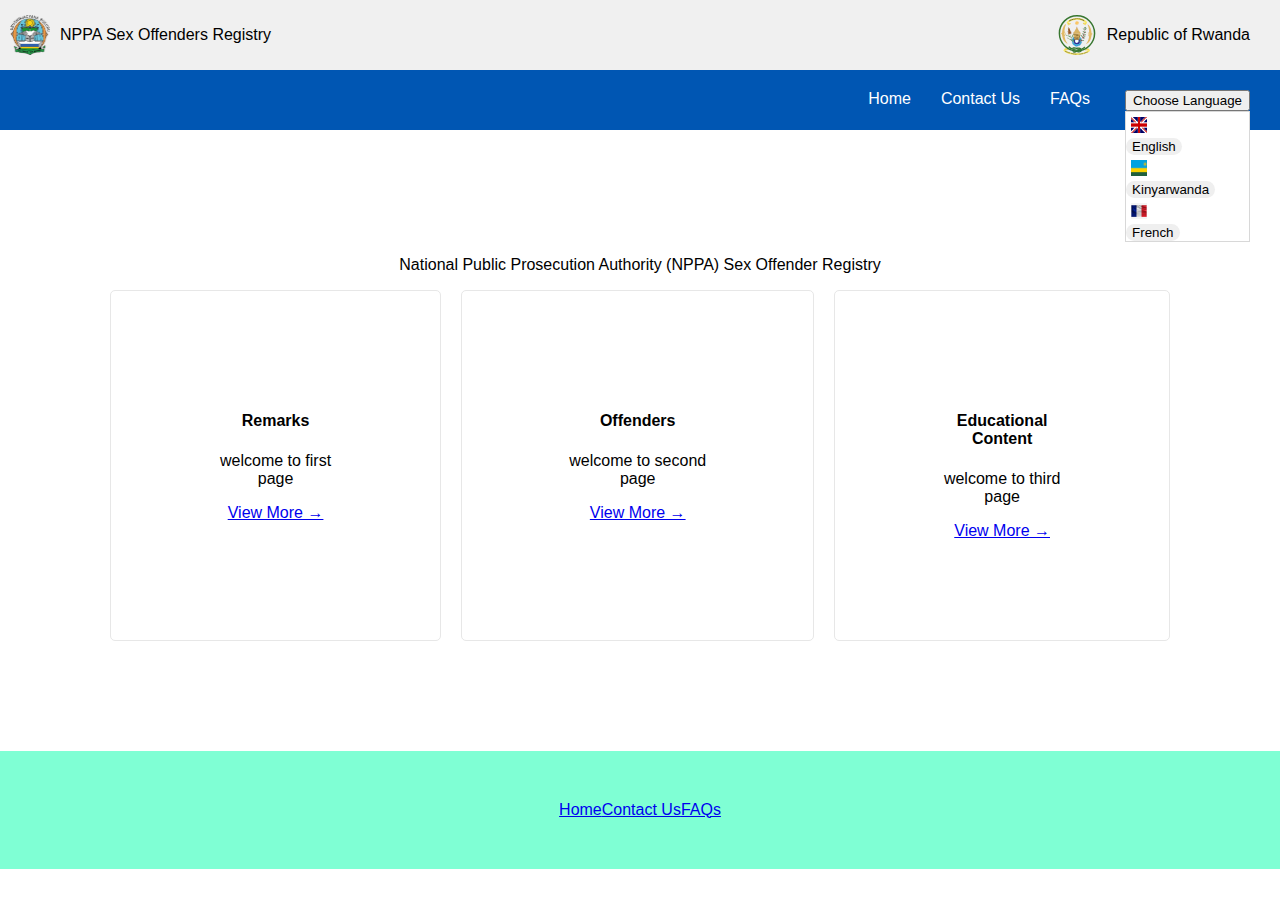
==== index.html @ 1bceba48 "Landing page" ====
<!DOCTYPE html>
<html lang="en">
<head>
    <meta charset="UTF-8">
    <meta name="viewport" content="width=device-width, initial-scale=1.0">
    <title>NPPA Sex Offenders Registry</title>
    <link rel="stylesheet" href="style.css">
</head>
<body>
    <header>
        <div class="nppa_log_and_contant">
            <img src="image/logo_small.svg.png" alt="NPPA Logo">
            <p class="nppa_contant">NPPA Sex Offenders Registry</p>
        </div>

        <div class="rwanda_coat_and_contant">
            <img src="image/Coat_of_arms_of_Rwanda.svg" alt="Logo">
            <p class="log_contant">Republic of Rwanda </p>
        </div>
    </header>

    <nav>
        <a href="#" id="home">Home</a>
        <a href="#" id="contact">Contact Us</a>
        <a href="#" id="faqs">FAQs</a>
        <div class="language-selector">
            <button id="languageBtn">Choose Language</button>
            <div class="language-options">
              <img src="image/Flag-United-Kingdom.webp" alt=""><button data-lang="en">English</button>
              <img src="image/rwanda-flag.jpg" alt=""><button data-lang="rw">Kinyarwanda</button>
              <img src="image/france flag.jpg" alt=""><button data-lang="fr">French</button>
            </div>
        </div>
    </nav>
    <main>
        <p id="mainTitle">National Public Prosecution Authority (NPPA) Sex Offender Registry</p>
        <div class="content-flex">
            <div class="content-box">
                <h4 id="remarksTitle">Remarks</h4>
                <p id="remarksContent">welcome to first page english</p>
                <a href="#" id="remarksLink">View More →</a>
            </div>
            <div class="content-box">
                <h4 id="offendersTitle">Offenders</h4>
                <p id="offendersContent">welcome to second page</p>
                <a href="#" id="offendersLink">View More →</a>
            </div>
            <div class="content-box">
                <h4 id="educationTitle">Educational Content</h4>
                <p id="educationContent">welcome to third page</p>
                <a href="#" id="educationLink">View More →</a>
            </div>
        </div>
     
    </main>
    <div class="footer">
        <a href="#" id="home">Home</a>
        <a href="#" id="contact">Contact Us</a>
        <a href="#" id="faqs">FAQs</a>
    </div>
    <script src="script.js"></script>
</body>
</html>
---- style.css ----
body {
  font-family: Arial, sans-serif;
  margin: 0;
  padding: 0;
}

header {
  display: flex;
  justify-content: space-between;
  align-items: center;
  padding: 10px;
  background-color: #f0f0f0;
  flex-wrap: wrap;
}

header img {
  height: 40px;
  width: 40px;
}

.nppa_log_and_contant, 
.rwanda_coat_and_contant {
  display: flex;
  align-items: center;
  margin-right: 20px;
  flex-wrap: wrap;
}
.log_contant{
  margin-left: 10px;
}
.nppa_contant{
  margin-left: 10px;
}

nav {
  background-color: #0056b3;
  display: flex;
  justify-content: flex-end;
  padding: 10px;
  height: 40px;
}

nav a {
  color: white;
  text-decoration: none;
  padding: 10px;
  margin: 0 5px;
}

.language-selector {
  display: block;
  align-items: center;
  margin: 10px 20px;
  text-align: center;

}

.language-options {
  display: block;
  justify-content: space-evenly;
  background-color: #ffffff;
  border: 1px solid #d8d8d8;
  z-index: 1;
  color: black;
  text-align: center;
}

.language-options img {
  display: flex;
  align-items: start;
  height: 16px;
  width: 16px;
  padding: 5px;
}

.language-options button {
  display: flex;
  text-align: center;
  border: 1px;
  border-radius: 20px;
  color: rgb(0, 0, 0);
}


main {
  display: block;
  justify-content: center;
  align-items: center;
  padding: 100px;
  background-color: rgb(255, 255, 255);
  margin: 10px;
}

main p {
text-align: center;


}

.content-flex {
  display: flex;
  grid-template-columns: repeat(auto-fit, minmax(280px, 1f));
  gap: 20px;
  justify-content: center;

}

.content-box {
  border: 1px solid #e7e7e7;
  padding: 100px;
  border-radius: 5px;
  text-align: center;
}

.footer{
  display: flex;
  position: relative;
  background-color: aquamarine;
  justify-content: center;
  padding: 50px;
  margin-top: 10px;
  right: 0px;
  left: 0px;


}
footer a{
  display: flexbox;
  justify-content: space-between;
  align-items: center;

}
@media(max-width:350px){
  header{
    display: none;
  }
  main p{
    margin-top: 125px;
  }
}

@media (max-width: 1000px) {
  header {
    max-width: 100%;
    padding: 15px;
    flex-wrap: wrap;
  }

  nav a {
    padding: 8px;
    flex-wrap: wrap;
  }

  .content-box {
    max-width: 500px;
    width: 100%;
    padding: 60px;
    flex-wrap: wrap;
  }
}

@media (max-width: 768px) {
  .nppa_log_and_contant, 
  .rwanda_coat_and_contant {
    margin-right: 0;
    justify-content: center;
    margin-bottom: 10px;
    flex-wrap: wrap;
  }

  nav {
    justify-content: center;
    flex-wrap: wrap;
  }

  nav a {
    margin: 5px;
    padding: 6px;
    flex: 1 1 auto;
    text-align: center;
    flex-wrap: wrap;
  }

  .content-flex {
    grid-template-columns: 1fr;
    flex-wrap: wrap;
  }

  .content-box {
    padding: 40px;
    max-width: 100%;
    flex-wrap: wrap;
  }
}

@media (max-width: 480px) {
  header {
    flex-direction: column;
    align-items: flex-start;
    flex-wrap: wrap;
  }

  header img {
    height: 30px;
    width: 30px;
    flex-wrap: wrap;
  }

  .nppa_log_and_contant, 
  .rwanda_coat_and_contant {
    justify-content: center;
    width: 100%;
    flex-wrap: wrap;
  }

  nav a {
    padding: 5px;
    font-size: 14px;
    flex-wrap: wrap;
  }

  .content-box {
    padding: 20px;
    flex-wrap: wrap;
  }

  #languageBtn {
    font-size: 14px;
    margin-top: 5px;
    flex-wrap: wrap;
  }
}
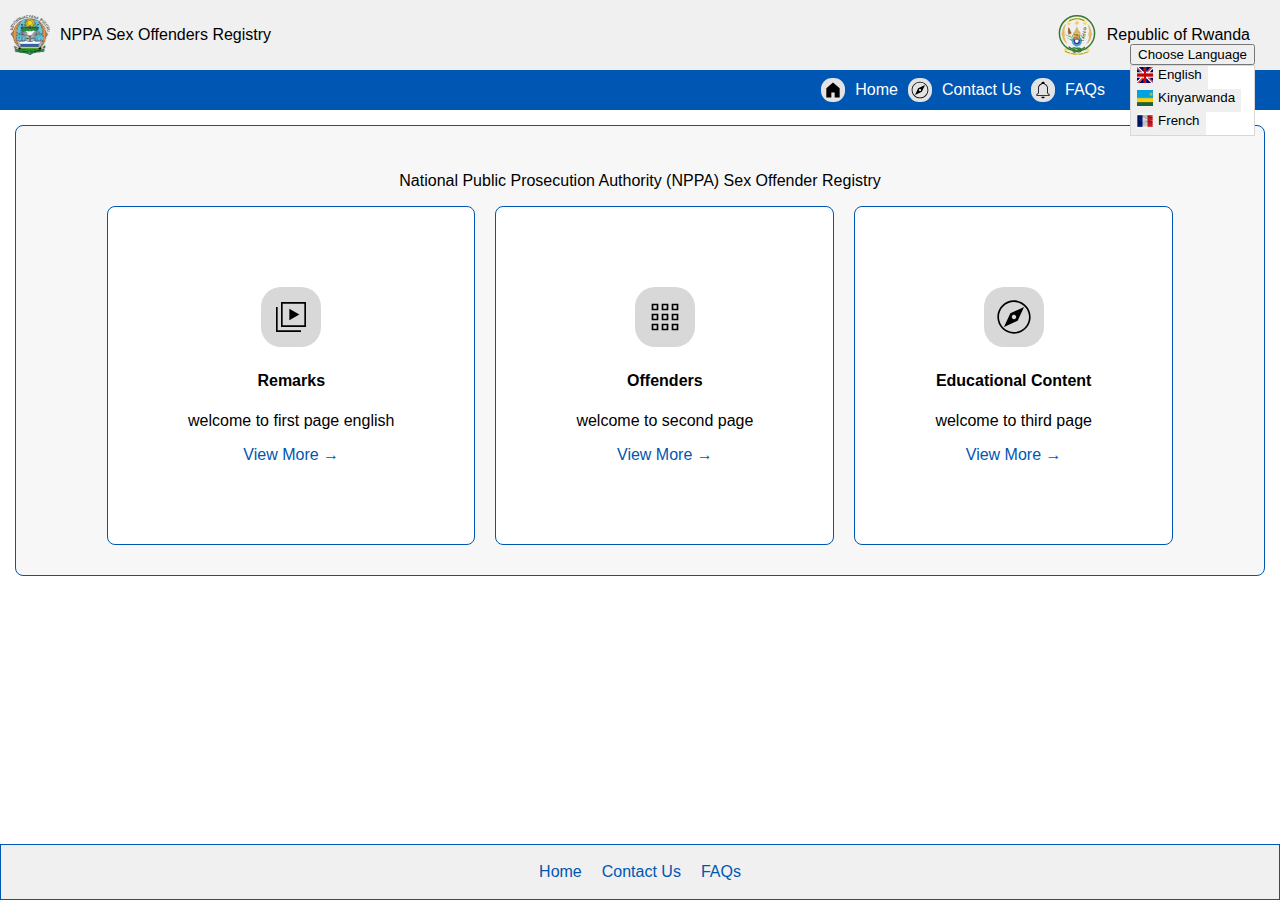
==== commit fdbba7ed: "Added some Represantation Icon" ====
--- a/index.html
+++ b/index.html
@@ -20,32 +20,41 @@
     </header>
 
     <nav>
-        <a href="#" id="home">Home</a>
-        <a href="#" id="contact">Contact Us</a>
-        <a href="#" id="faqs">FAQs</a>
+        <img src="icons/home.svg" alt="icon" class="home-icon"><a href="#" id="home">  Home</a>
+        <img src="icons/explore.svg" alt="icon" class="home-icon"><a href="Contact.html" id="contact">Contact Us</a>
+        <img src="icons/notifications.svg" alt="icon" class="home-icon"><a href="Faque.html" id="faqs">FAQs</a>
         <div class="language-selector">
             <button id="languageBtn">Choose Language</button>
             <div class="language-options">
-              <img src="image/Flag-United-Kingdom.webp" alt=""><button data-lang="en">English</button>
-              <img src="image/rwanda-flag.jpg" alt=""><button data-lang="rw">Kinyarwanda</button>
-              <img src="image/france flag.jpg" alt=""><button data-lang="fr">French</button>
+              
+              <div><button data-lang="en"><img src="image/Flag-United-Kingdom.webp" alt="English" class="all-flags">English </button></div>
+              
+              <div><button data-lang="rw"><img src="image/rwanda-flag.jpg" alt="Kinyarwanda" class="all-flags">Kinyarwanda</button></div>
+              
+              <div><button data-lang="fr"><img src="image/france flag.jpg" alt="French" class="all-flags">French</button></div>
             </div>
-        </div>
+         </div>
     </nav>
+    
     <main>
         <p id="mainTitle">National Public Prosecution Authority (NPPA) Sex Offender Registry</p>
         <div class="content-flex">
             <div class="content-box">
-                <h4 id="remarksTitle">Remarks</h4>
+                <img src="icons/library.svg" alt="icon" class="home-remark">
+                <h4 id="remarksTitle"> Remarks</h4>
+                
                 <p id="remarksContent">welcome to first page english</p>
                 <a href="#" id="remarksLink">View More →</a>
             </div>
             <div class="content-box">
+                <img src="icons/youtube-apps.svg" alt="icon" class="home-remark">
                 <h4 id="offendersTitle">Offenders</h4>
+                
                 <p id="offendersContent">welcome to second page</p>
                 <a href="#" id="offendersLink">View More →</a>
             </div>
             <div class="content-box">
+                <img src="icons/explore.svg" alt="icon" class="home-remark">
                 <h4 id="educationTitle">Educational Content</h4>
                 <p id="educationContent">welcome to third page</p>
                 <a href="#" id="educationLink">View More →</a>
--- a/style.css
+++ b/style.css
@@ -2,6 +2,7 @@
   font-family: Arial, sans-serif;
   margin: 0;
   padding: 0;
+  margin-bottom: 99px;
 }
 
 header {
@@ -10,7 +11,7 @@
   align-items: center;
   padding: 10px;
   background-color: #f0f0f0;
-  flex-wrap: wrap;
+  
 }
 
 header img {
@@ -33,27 +34,28 @@
 }
 
 nav {
+  display: flex;
   background-color: #0056b3;
   display: flex;
   justify-content: flex-end;
   padding: 10px;
-  height: 40px;
+  height: 20px;
+  align-items: center;
 }
 
 nav a {
+  display: flex;
   color: white;
   text-decoration: none;
   padding: 10px;
-  margin: 0 5px;
-}
+  }
 
 .language-selector {
-  display: block;
-  align-items: center;
-  margin: 10px 20px;
-  text-align: center;
-
-}
+  display: inline-block;
+  align-items: center;
+  margin: 0px 15px;
+  text-align: center;
+  }
 
 .language-options {
   display: block;
@@ -66,18 +68,41 @@
 }
 
 .language-options img {
-  display: flex;
+  display: block;
   align-items: start;
   height: 16px;
   width: 16px;
-  padding: 5px;
+
+}
+.all-flags{
+margin-right: 5px;
+margin-bottom: 5px;
+}
+
+.home-icon{
+  display: block;
+  align-items: start;
+  height: 20px;
+  width: 20px;
+  background-color: #e3e3e3;
+  border-radius: 11px;
+  padding: 2px;
+  
+}
+.home-remark{
+  display: flexbox;
+  align-items: center;
+  height: 40px;
+  width: 40px;
+  background-color: #d8d8d8;
+  border-radius: 20px;
+  padding: 10px;
 }
 
 .language-options button {
   display: flex;
   text-align: center;
   border: 1px;
-  border-radius: 20px;
   color: rgb(0, 0, 0);
 }
 
@@ -86,15 +111,16 @@
   display: block;
   justify-content: center;
   align-items: center;
-  padding: 100px;
-  background-color: rgb(255, 255, 255);
-  margin: 10px;
+  padding: 30px;
+  background-color: #f7f7f7;
+  margin: 15px;
+  border-radius: 8px;
+  border: 1px solid ;
+  border-color: #0056b3;
 }
 
 main p {
 text-align: center;
-
-
 }
 
 .content-flex {
@@ -102,38 +128,55 @@
   grid-template-columns: repeat(auto-fit, minmax(280px, 1f));
   gap: 20px;
   justify-content: center;
+  
 
 }
 
 .content-box {
-  border: 1px solid #e7e7e7;
-  padding: 100px;
-  border-radius: 5px;
-  text-align: center;
+  border: 1px solid#d8d8d8;
+  background: #ffffff;
+  padding: 80px;
+  border-radius: 1px;
+  text-align: center;
+  border-radius: 8px;
+  border: 1px solid;
+  border-color: #0056b3;
+}
+
+.content-box a{
+  text-decoration: none;
+  color: #0056b3;
 }
 
 .footer{
   display: flex;
-  position: relative;
-  background-color: aquamarine;
+  position: fixed;
+  background-color: #f0f0f0;
   justify-content: center;
-  padding: 50px;
-  margin-top: 10px;
+  padding: 8px;
   right: 0px;
   left: 0px;
-
-
-}
-footer a{
+  bottom: 0px;
+  margin-top: 15px;
+  border: 1px solid;
+  border-color: #0056b3;
+ 
+  }
+
+.footer a{
   display: flexbox;
   justify-content: space-between;
   align-items: center;
+  padding: 10px;
+  text-decoration: none;
+  color:#0056b3;
 
 }
 @media(max-width:350px){
   header{
     display: none;
   }
+ 
   main p{
     margin-top: 125px;
   }
@@ -181,8 +224,9 @@
     flex-wrap: wrap;
   }
 
-  .content-flex {
+  .content-flex{
     grid-template-columns: 1fr;
+    text-align: center;
     flex-wrap: wrap;
   }
 
@@ -214,8 +258,8 @@
   }
 
   nav a {
-    padding: 5px;
-    font-size: 14px;
+    padding: 3px;
+    font-size: 12px;
     flex-wrap: wrap;
   }
 
@@ -229,4 +273,14 @@
     margin-top: 5px;
     flex-wrap: wrap;
   }
-}
+  .footer{
+    flex-wrap: wrap;
+    position: fixed;
+  
+  }
+}
+@media(max-width:450px){
+  .rwanda_coat_and_contant{
+    display: none;
+  }
+}
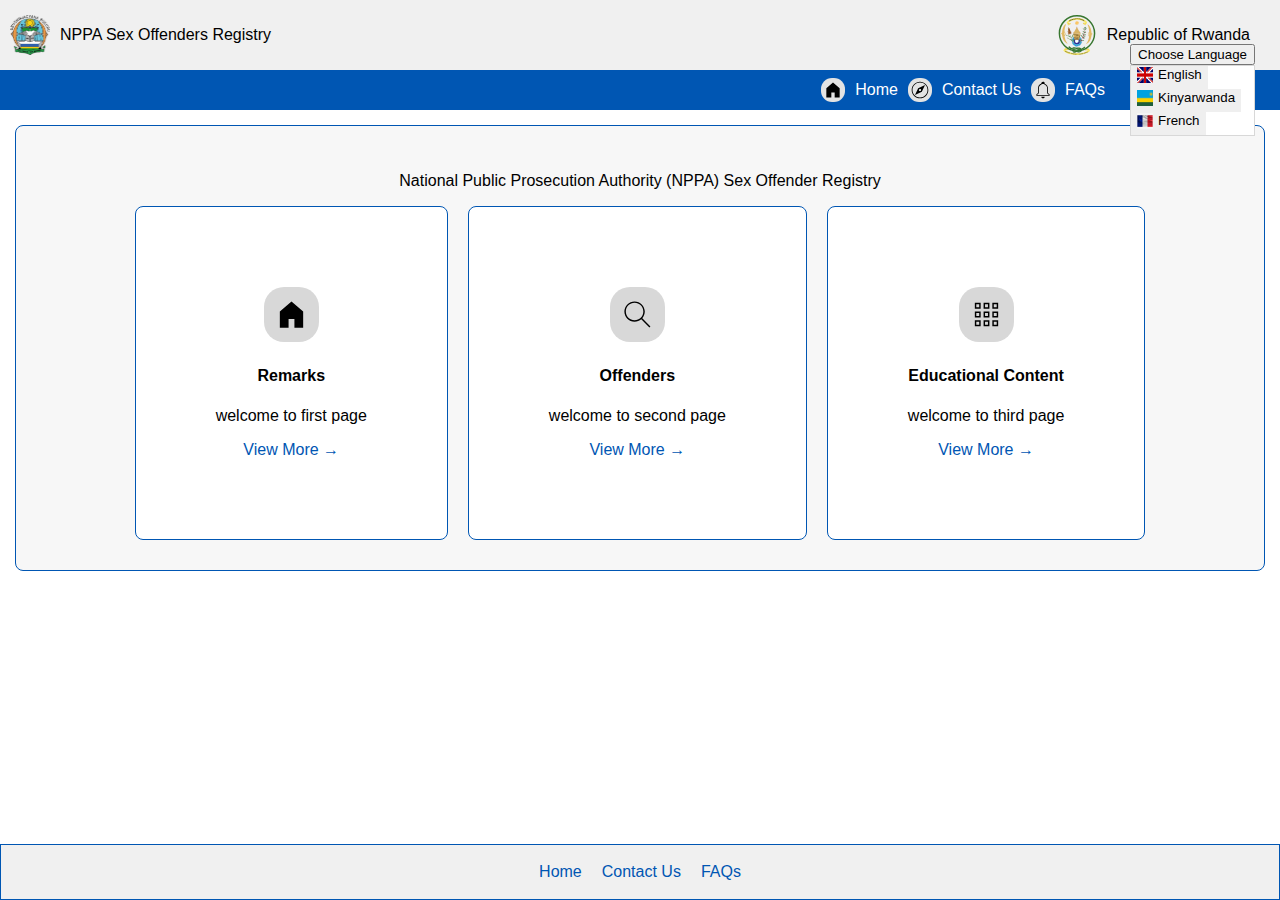
==== commit 306242ec: "javacript update!" ====
--- a/index.html
+++ b/index.html
@@ -20,7 +20,7 @@
     </header>
 
     <nav>
-        <img src="icons/home.svg" alt="icon" class="home-icon"><a href="#" id="home">  Home</a>
+        <img src="icons/home.svg" alt="icon" class="home-icon"><a href="index.html" id="home">Home</a>
         <img src="icons/explore.svg" alt="icon" class="home-icon"><a href="Contact.html" id="contact">Contact Us</a>
         <img src="icons/notifications.svg" alt="icon" class="home-icon"><a href="Faque.html" id="faqs">FAQs</a>
         <div class="language-selector">
@@ -40,21 +40,21 @@
         <p id="mainTitle">National Public Prosecution Authority (NPPA) Sex Offender Registry</p>
         <div class="content-flex">
             <div class="content-box">
-                <img src="icons/library.svg" alt="icon" class="home-remark">
+                <img src="icons/home.svg" alt="icon" class="home-remark">
                 <h4 id="remarksTitle"> Remarks</h4>
                 
                 <p id="remarksContent">welcome to first page english</p>
                 <a href="#" id="remarksLink">View More →</a>
             </div>
             <div class="content-box">
-                <img src="icons/youtube-apps.svg" alt="icon" class="home-remark">
+                <img src="icons/search.svg" alt="icon" class="home-remark">
                 <h4 id="offendersTitle">Offenders</h4>
                 
                 <p id="offendersContent">welcome to second page</p>
                 <a href="#" id="offendersLink">View More →</a>
             </div>
             <div class="content-box">
-                <img src="icons/explore.svg" alt="icon" class="home-remark">
+                <img src="icons/youtube-apps.svg" alt="icon" class="home-remark">
                 <h4 id="educationTitle">Educational Content</h4>
                 <p id="educationContent">welcome to third page</p>
                 <a href="#" id="educationLink">View More →</a>
--- a/style.css
+++ b/style.css
@@ -51,7 +51,7 @@
   }
 
 .language-selector {
-  display: inline-block;
+  display: block;
   align-items: center;
   margin: 0px 15px;
   text-align: center;
@@ -92,8 +92,8 @@
 .home-remark{
   display: flexbox;
   align-items: center;
-  height: 40px;
-  width: 40px;
+  height: 35px;
+  width: 35px;
   background-color: #d8d8d8;
   border-radius: 20px;
   padding: 10px;
@@ -105,7 +105,11 @@
   border: 1px;
   color: rgb(0, 0, 0);
 }
-
+.language-selector languageBtn{
+display: flex;
+top: 0px;
+
+}
 
 main {
   display: block;
@@ -125,7 +129,7 @@
 
 .content-flex {
   display: flex;
-  grid-template-columns: repeat(auto-fit, minmax(280px, 1f));
+  grid-template-columns: repeat(auto-fit, minmax(240px, 1f));
   gap: 20px;
   justify-content: center;
   
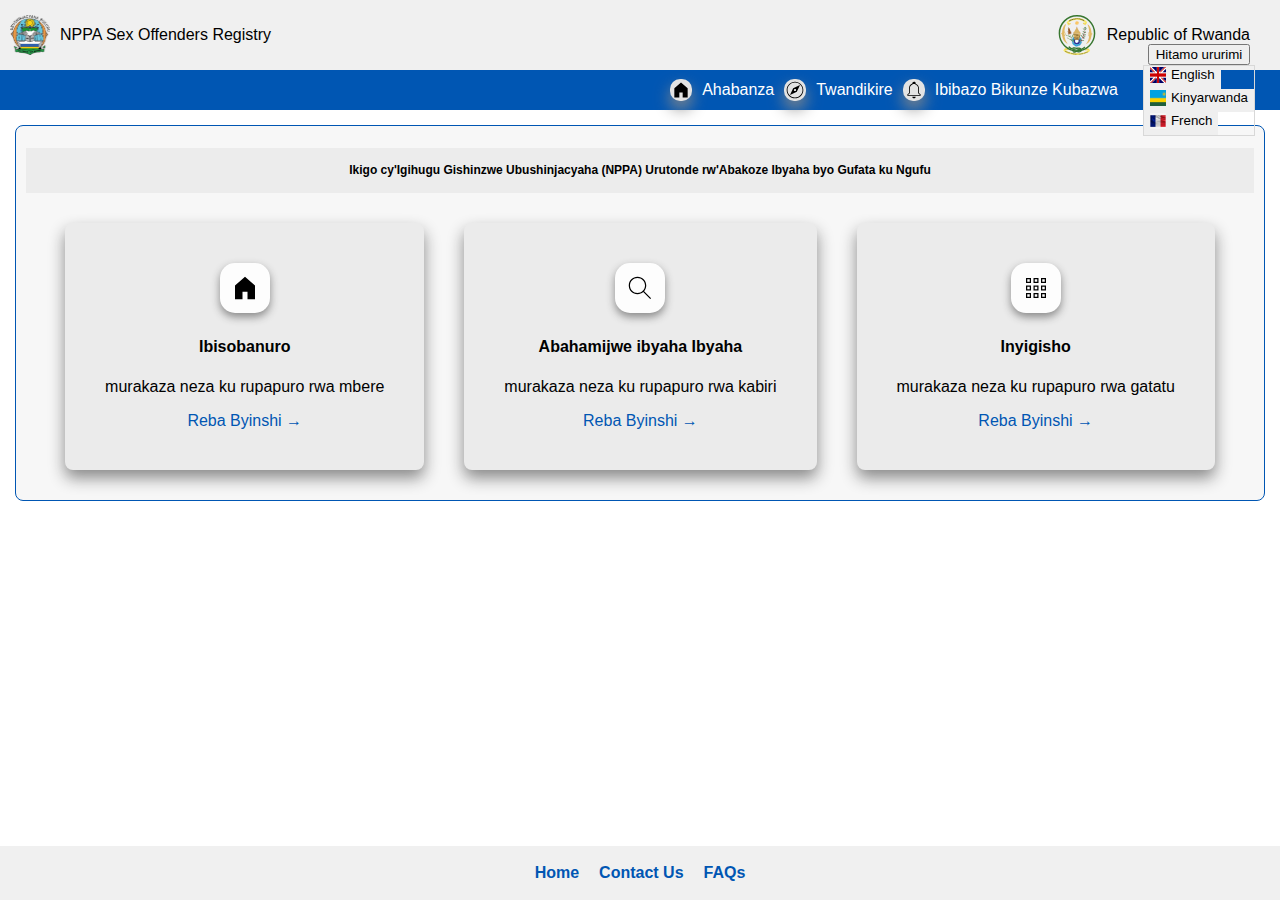
==== commit 5777dfa2: "JavaScript fuctionarity updates" ====
--- a/index.html
+++ b/index.html
@@ -4,7 +4,7 @@
     <meta charset="UTF-8">
     <meta name="viewport" content="width=device-width, initial-scale=1.0">
     <title>NPPA Sex Offenders Registry</title>
-    <link rel="stylesheet" href="style.css">
+    <link rel="stylesheet" href="Styles/style.css">
 </head>
 <body>
     <header>
@@ -18,7 +18,7 @@
             <p class="log_contant">Republic of Rwanda </p>
         </div>
     </header>
-
+ 
     <nav>
         <img src="icons/home.svg" alt="icon" class="home-icon"><a href="index.html" id="home">Home</a>
         <img src="icons/explore.svg" alt="icon" class="home-icon"><a href="Contact.html" id="contact">Contact Us</a>
@@ -37,13 +37,12 @@
     </nav>
     
     <main>
-        <p id="mainTitle">National Public Prosecution Authority (NPPA) Sex Offender Registry</p>
+        <div class="home-remark1"><h3 id="mainTitle">National Public Prosecution Authority (NPPA) Sex Offender Registry</h3></div>
         <div class="content-flex">
             <div class="content-box">
                 <img src="icons/home.svg" alt="icon" class="home-remark">
                 <h4 id="remarksTitle"> Remarks</h4>
-                
-                <p id="remarksContent">welcome to first page english</p>
+                <p id="remarksContent">murakaza neza ku rupapuro rwa mbere</p>
                 <a href="#" id="remarksLink">View More →</a>
             </div>
             <div class="content-box">
@@ -51,22 +50,22 @@
                 <h4 id="offendersTitle">Offenders</h4>
                 
                 <p id="offendersContent">welcome to second page</p>
-                <a href="#" id="offendersLink">View More →</a>
+                <a href="offenders.html" id="offendersLink">View More →</a>
             </div>
             <div class="content-box">
                 <img src="icons/youtube-apps.svg" alt="icon" class="home-remark">
                 <h4 id="educationTitle">Educational Content</h4>
                 <p id="educationContent">welcome to third page</p>
-                <a href="#" id="educationLink">View More →</a>
+                <a href="" id="educationLink">View More →</a>
             </div>
         </div>
      
     </main>
     <div class="footer">
-        <a href="#" id="home">Home</a>
-        <a href="#" id="contact">Contact Us</a>
-        <a href="#" id="faqs">FAQs</a>
+        <a href="index.html" id="home">Home</a>
+        <a href="Contact.html" id="contact">Contact Us</a>
+        <a href="Faque.html" id="faqs">FAQs</a>
     </div>
-    <script src="script.js"></script>
+    <script src="Script/script.js"></script>
 </body>
 </html>--- a/Styles/style.css
+++ b/Styles/style.css
@@ -0,0 +1,311 @@
+body {
+  font-family: Arial, Helvetica, sans-serif;
+  margin: 0;
+  padding: 0;
+  margin-bottom: 99px;
+top: 0px;
+bottom: 0px;
+width: 100%;
+
+}
+
+header {
+  display: flex;
+  justify-content: space-between;
+  align-items: center;
+  padding: 10px;
+  background-color: #f0f0f0;
+  
+}
+
+header img {
+  height: 40px;
+  width: 40px;
+}
+
+.nppa_log_and_contant, 
+.rwanda_coat_and_contant {
+  display: flex;
+  align-items: center;
+  margin-right: 20px;
+  flex-wrap: wrap;
+}
+.log_contant{
+  margin-left: 10px;
+}
+.nppa_contant{
+  margin-left: 10px;
+}
+
+nav {
+  display: flex;
+  background-color: #0056b3;
+  display: flex;
+  justify-content: flex-end;
+  padding: 10px;
+  height: 20px;
+  align-items: center;
+}
+
+nav a {
+  display: flex;
+  color: white;
+  text-decoration: none;
+  padding: 10px;
+  
+  }
+  
+ 
+.language-selector {
+  display: block;
+  align-items: center;
+  margin: 0px 15px;
+  text-align: center;
+  }
+
+.language-options {
+  display: block;
+  justify-content: space-evenly;
+  border: 1px solid #d8d8d8;
+  z-index: 1;
+  color: black;
+  text-align: center;
+}
+
+.language-options img {
+  display: block;
+  align-items: start;
+  height: 16px;
+  width: 16px;
+
+}
+.all-flags{
+margin-right: 5px;
+margin-bottom: 5px;
+}
+
+.home-icon{
+  display: block;
+  align-items: start;
+  height: 20px;
+  width: 20px;
+  background-color: #e3e3e3;
+  border-radius: 10px;
+  padding: 1px;
+  box-shadow: 0px 8px 16px 0px rgb(137, 137, 137);
+  
+}
+
+.home-remark1 h3{
+  background-color: #ececec;
+  color: black;
+  height: 30px;
+  width: 100%;
+  margin-bottom: 30px;
+  text-align: center;
+  padding-top: 15px;
+ text-align: center;
+  font-size: 12px;
+}
+.home-remark{
+  display: flexbox;
+  align-items: center;
+  height: 30px;
+  width: 30px;
+  background-color: #fdfdfd;
+  border-radius: 15px;
+  padding: 10px;
+  box-shadow: 0px 4px 8px 0px rgb(137, 137, 137);
+}
+
+.language-options button {
+  display: flex;
+  text-align: center;
+  border: 1px;
+  color: rgb(0, 0, 0);
+}
+.language-selector .languageBtn{
+display: flex;
+
+}
+
+main {
+  display: block;
+  justify-content: center;
+  align-items: center;
+  padding: 10px;
+  background-color: #f7f7f7;
+  margin :15px;
+  border-radius: 8px;
+  border: 1px solid ;
+  border-color: #0056b3;
+}
+
+main p {
+text-align: center;
+}
+
+.content-flex {
+  display: flex;
+  grid-template-columns: repeat(auto-fit, minmax(200px, 1f));
+  gap: 40px;
+  justify-content: center;
+  
+  
+
+}
+
+.content-box {
+ 
+  background: #ebebeb;
+  padding: 40px;
+  border-radius: 1px;
+  text-align: center;
+  border-radius: 8px;
+  box-shadow: 0px 8px 16px 0px rgb(137, 137, 137);
+  margin-bottom: 20px;
+}
+
+.content-box a{
+  text-decoration: none;
+  color: #0056b3;
+}
+
+.footer{
+  display: flex;
+  position: fixed;
+  background-color: #f0f0f0;;
+  justify-content: center;
+  padding: 8px;
+  right: 0px;
+  left: 0px;
+  bottom: 0px;
+  margin-top: 15px;
+ 
+ 
+ 
+  }
+
+.footer a{
+  display: flexbox;
+  justify-content: space-between;
+  align-items: center;
+  padding: 10px;
+  text-decoration: none;
+  color:#0056b3;
+  font-weight: bold;
+
+}
+@media(max-width:350px){
+  header{
+    display: none;
+  }
+ 
+  main p{
+    margin-top: 125px;
+  }
+}
+
+@media (max-width: 1000px) {
+  header {
+    max-width: 100%;
+    padding: 15px;
+    flex-wrap: wrap;
+  }
+
+  nav a {
+    padding: 8px;
+    flex-wrap: wrap;
+  }
+
+  .content-box {
+    max-width: 500px;
+    width: 100%;
+    padding: 60px;
+    flex-wrap: wrap;
+  }
+}
+
+@media (max-width: 768px) {
+  .nppa_log_and_contant, 
+  .rwanda_coat_and_contant {
+    margin-right: 0;
+    justify-content: center;
+    margin-bottom: 10px;
+    flex-wrap: wrap;
+  }
+
+  nav {
+    justify-content: center;
+    flex-wrap: wrap;
+  }
+
+  nav a {
+    margin: 5px;
+    padding: 6px;
+    flex: 1 1 auto;
+    text-align: center;
+    flex-wrap: wrap;
+  }
+
+  .content-flex{
+    grid-template-columns: 1fr;
+    text-align: center;
+    flex-wrap: wrap;
+  }
+
+  .content-box {
+    padding: 40px;
+    max-width: 100%;
+    flex-wrap: wrap;
+  }
+}
+
+@media (max-width: 480px) {
+  header {
+    flex-direction: column;
+    align-items: flex-start;
+    flex-wrap: wrap;
+  }
+
+  header img {
+    height: 30px;
+    width: 30px;
+    flex-wrap: wrap;
+  }
+
+  .nppa_log_and_contant, 
+  .rwanda_coat_and_contant {
+    justify-content: center;
+    width: 100%;
+    flex-wrap: wrap;
+  }
+
+  nav a {
+    padding: 3px;
+    font-size: 12px;
+    flex-wrap: wrap;
+  }
+
+  .content-box {
+    padding: 20px;
+    flex-wrap: wrap;
+  }
+
+  #languageBtn {
+    font-size: 14px;
+    margin-top: 5px;
+    flex-wrap: wrap;
+  }
+  .footer{
+    flex-wrap: wrap;
+    position: fixed;
+  
+  }
+}
+@media(max-width:450px){
+  .rwanda_coat_and_contant{
+    display: none;
+  }
+}
+
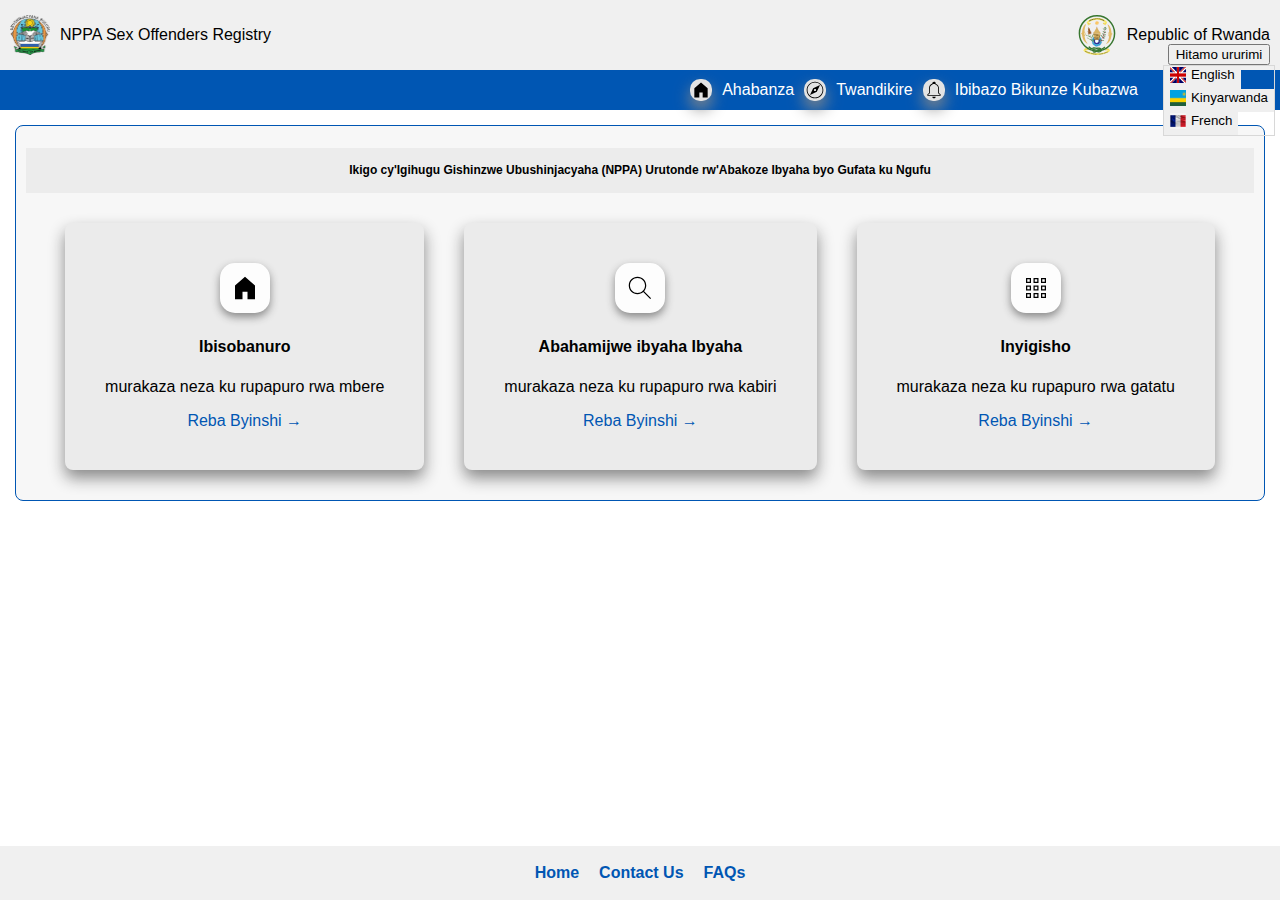
==== commit 6356bdec: "css updates" ====
--- a/index.html
+++ b/index.html
@@ -43,7 +43,7 @@
                 <img src="icons/home.svg" alt="icon" class="home-remark">
                 <h4 id="remarksTitle"> Remarks</h4>
                 <p id="remarksContent">murakaza neza ku rupapuro rwa mbere</p>
-                <a href="#" id="remarksLink">View More →</a>
+                <a href="home.html" id="remarksLink">View More →</a>
             </div>
             <div class="content-box">
                 <img src="icons/search.svg" alt="icon" class="home-remark">
@@ -56,7 +56,7 @@
                 <img src="icons/youtube-apps.svg" alt="icon" class="home-remark">
                 <h4 id="educationTitle">Educational Content</h4>
                 <p id="educationContent">welcome to third page</p>
-                <a href="" id="educationLink">View More →</a>
+                <a href="education.html" id="educationLink">View More →</a>
             </div>
         </div>
      
--- a/Styles/style.css
+++ b/Styles/style.css
@@ -1,5 +1,5 @@
 body {
-  font-family: Arial, Helvetica, sans-serif;
+  font-family: Arial,sans-serif;
   margin: 0;
   padding: 0;
   margin-bottom: 99px;
@@ -15,6 +15,7 @@
   align-items: center;
   padding: 10px;
   background-color: #f0f0f0;
+  width: 100%;
   
 }
 
@@ -45,6 +46,7 @@
   padding: 10px;
   height: 20px;
   align-items: center;
+  width: 100%;
 }
 
 nav a {
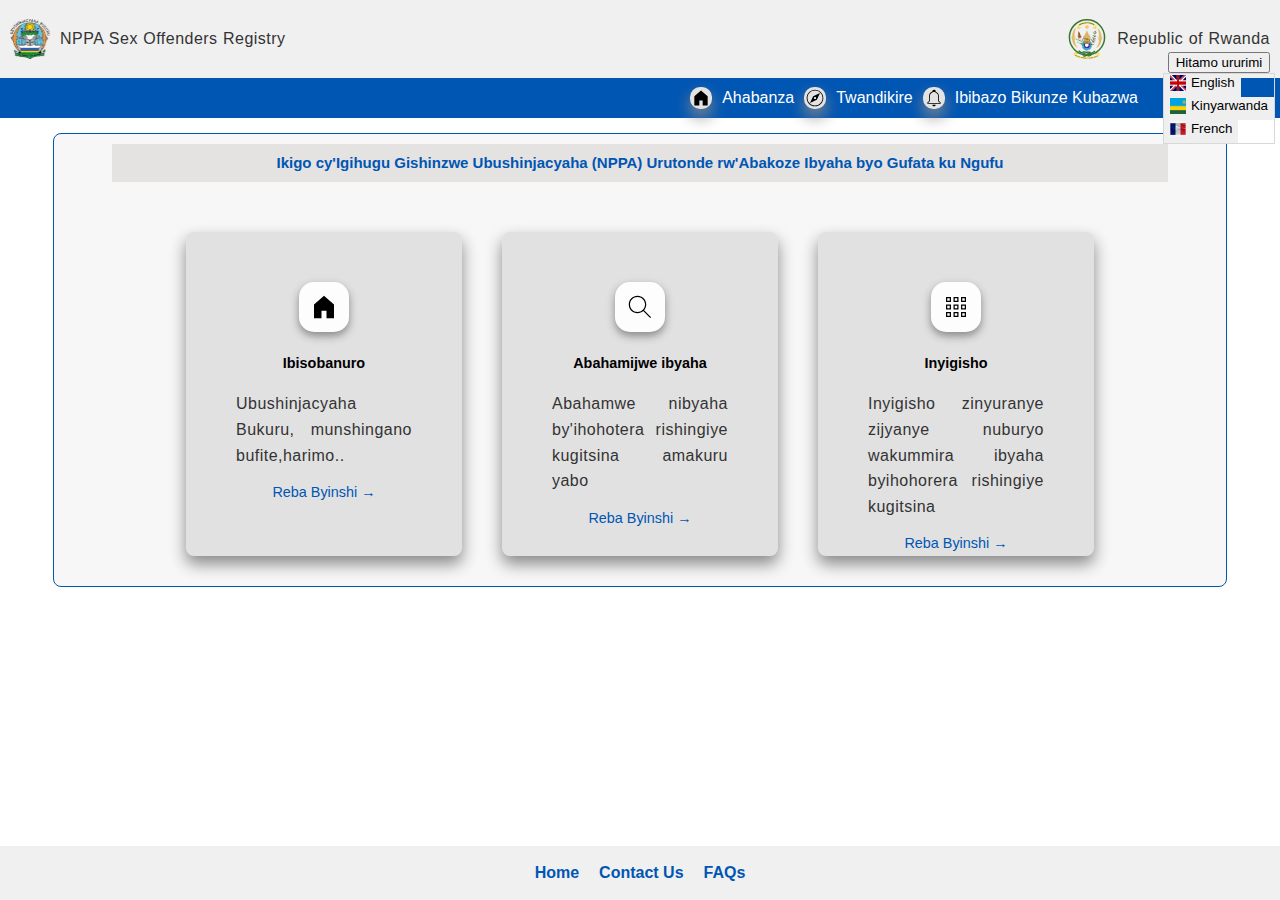
==== commit d14ee3b5: "Some changes" ====
--- a/index.html
+++ b/index.html
@@ -37,25 +37,25 @@
     </nav>
     
     <main>
-        <div class="home-remark1"><h3 id="mainTitle">National Public Prosecution Authority (NPPA) Sex Offender Registry</h3></div>
+        <div class="home-remark1"><h5 id="mainTitle">National Public Prosecution Authority (NPPA) Sex Offender Registry</h5></div>
         <div class="content-flex">
             <div class="content-box">
                 <img src="icons/home.svg" alt="icon" class="home-remark">
                 <h4 id="remarksTitle"> Remarks</h4>
-                <p id="remarksContent">murakaza neza ku rupapuro rwa mbere</p>
+                <p id="remarksContent">Ubushinjacyaha Bukuru, munshingano bufite,harimo..</p>
                 <a href="home.html" id="remarksLink">View More →</a>
             </div>
             <div class="content-box">
                 <img src="icons/search.svg" alt="icon" class="home-remark">
                 <h4 id="offendersTitle">Offenders</h4>
                 
-                <p id="offendersContent">welcome to second page</p>
+                <p id="offendersContent">Abahamwe nibyaha by'ihohotera <br> rishingiye kugitsina <br>amakuru yabo</p>
                 <a href="offenders.html" id="offendersLink">View More →</a>
             </div>
             <div class="content-box">
                 <img src="icons/youtube-apps.svg" alt="icon" class="home-remark">
                 <h4 id="educationTitle">Educational Content</h4>
-                <p id="educationContent">welcome to third page</p>
+                <p id="educationContent">Inyigisho zinyuranye zijyanye <br> nuburyo wakummira ibyaha <br>byihohorera rishingiye kugitsina</p>
                 <a href="education.html" id="educationLink">View More →</a>
             </div>
         </div>
--- a/Styles/style.css
+++ b/Styles/style.css
@@ -1,13 +1,19 @@
 body {
-  font-family: Arial,sans-serif;
+  font-family: 'Roboto', sans-serif;
   margin: 0;
   padding: 0;
   margin-bottom: 99px;
 top: 0px;
 bottom: 0px;
 width: 100%;
-
-}
+overflow-x: hidden;
+overflow-y: scroll;
+scroll-behavior: smooth;
+height: fit-content;
+
+}
+
+
 
 header {
   display: flex;
@@ -16,7 +22,8 @@
   padding: 10px;
   background-color: #f0f0f0;
   width: 100%;
-  
+  overflow-x: hidden;
+ 
 }
 
 header img {
@@ -47,6 +54,8 @@
   height: 20px;
   align-items: center;
   width: 100%;
+  margin-bottom: 15px;
+  
 }
 
 nav a {
@@ -128,6 +137,7 @@
 }
 .language-selector .languageBtn{
 display: flex;
+flex-direction: column;
 
 }
 
@@ -137,35 +147,59 @@
   align-items: center;
   padding: 10px;
   background-color: #f7f7f7;
-  margin :15px;
   border-radius: 8px;
   border: 1px solid ;
   border-color: #0056b3;
-}
-
-main p {
+
+}
+
+main,h5 {
+  margin: 0 auto 0px;
+  text-align: center;
+  line-height: 1.2;
+  font-size: 0.9em;
+  max-width: 90%;
+}
+h5{
+  font-size: 15px;
+ padding: 10px;
+ color: #0056b3;
+ background-color: #e5e2e2; 
+margin-bottom: 20px;
 text-align: center;
 }
 
 .content-flex {
   display: flex;
-  grid-template-columns: repeat(auto-fit, minmax(200px, 1f));
+  flex-direction: row; 
   gap: 40px;
   justify-content: center;
-  
+  align-items: center;
+  margin-top: 50px;
   
 
 }
 
 .content-box {
  
-  background: #ebebeb;
-  padding: 40px;
+  background: #e1e1e1;
+  padding: 50px;
   border-radius: 1px;
   text-align: center;
   border-radius: 8px;
   box-shadow: 0px 8px 16px 0px rgb(137, 137, 137);
   margin-bottom: 20px;
+  height: 14rem;
+  width: 11rem;
+}
+p{
+  font-size: 16px;
+  text-align: justify;
+  line-height: 1.6em;
+  color: #333;
+  letter-spacing: 0.03em;
+  word-spacing: 0.5px;
+  
 }
 
 .content-box a{
@@ -183,7 +217,7 @@
   left: 0px;
   bottom: 0px;
   margin-top: 15px;
- 
+  flex-direction: row;
  
  
   }
@@ -201,6 +235,7 @@
 @media(max-width:350px){
   header{
     display: none;
+    flex-direction: column;
   }
  
   main p{
